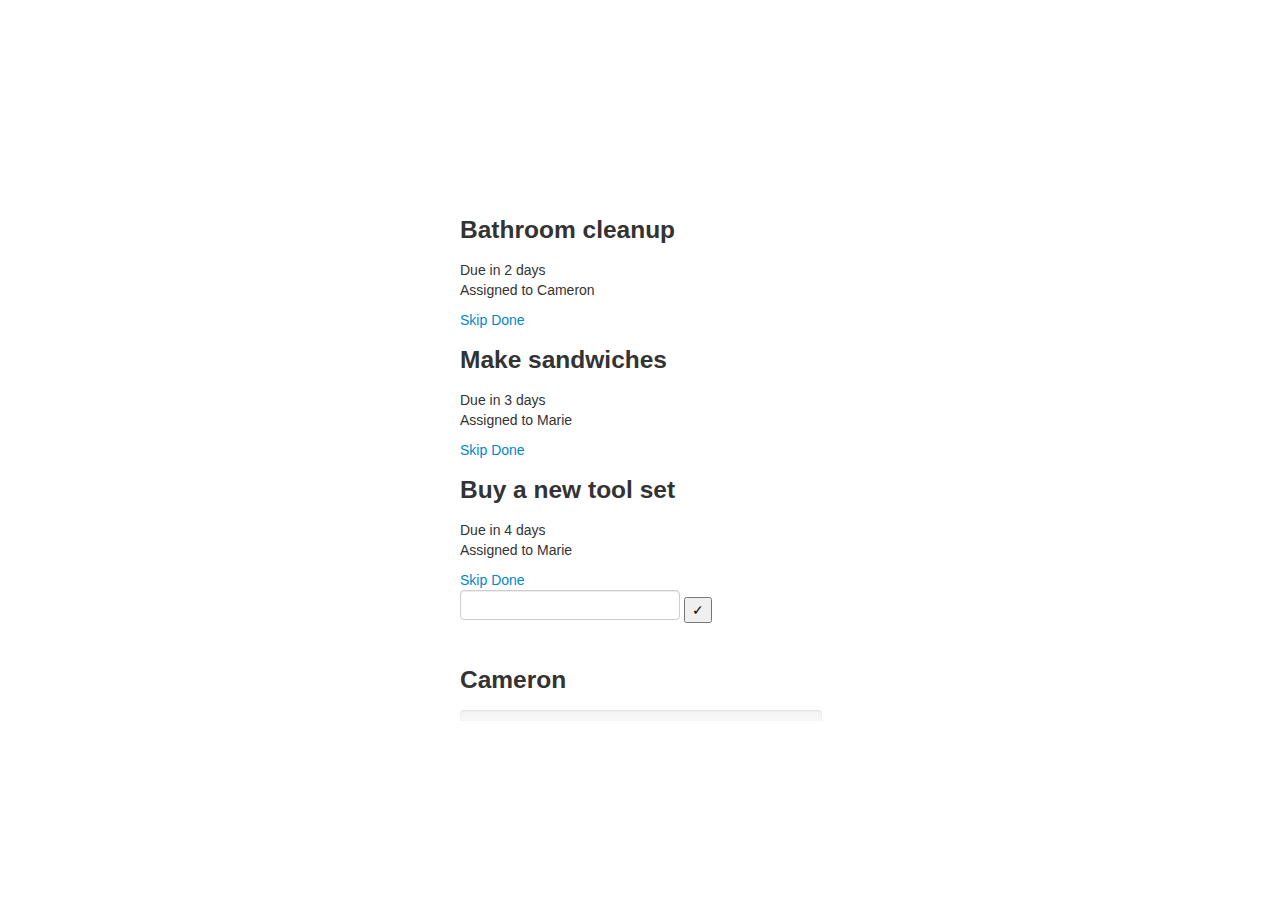
==== iphone.html @ eed59941 "Added iphone wrapper" ====
<!DOCTYPE html>
<html>
    <head>
        <style>
            #phone {
                margin: auto;
                width: 480px;
                position: relative;
            }

            #phone img {
                position: absolute;
                width: 480px;
            }

            #phone iframe {
                position: absolute;
                top: 192px;
                left: 40px;

                width: 402px;
                height: 521px;

                border: 0;
            }
        </style>
    </head>
    <body>
        <div id="phone">
            <img src="img/iphone-bg.png" alt=""/>
            <iframe src="index.html" />
        </div>
    </body>
</html>
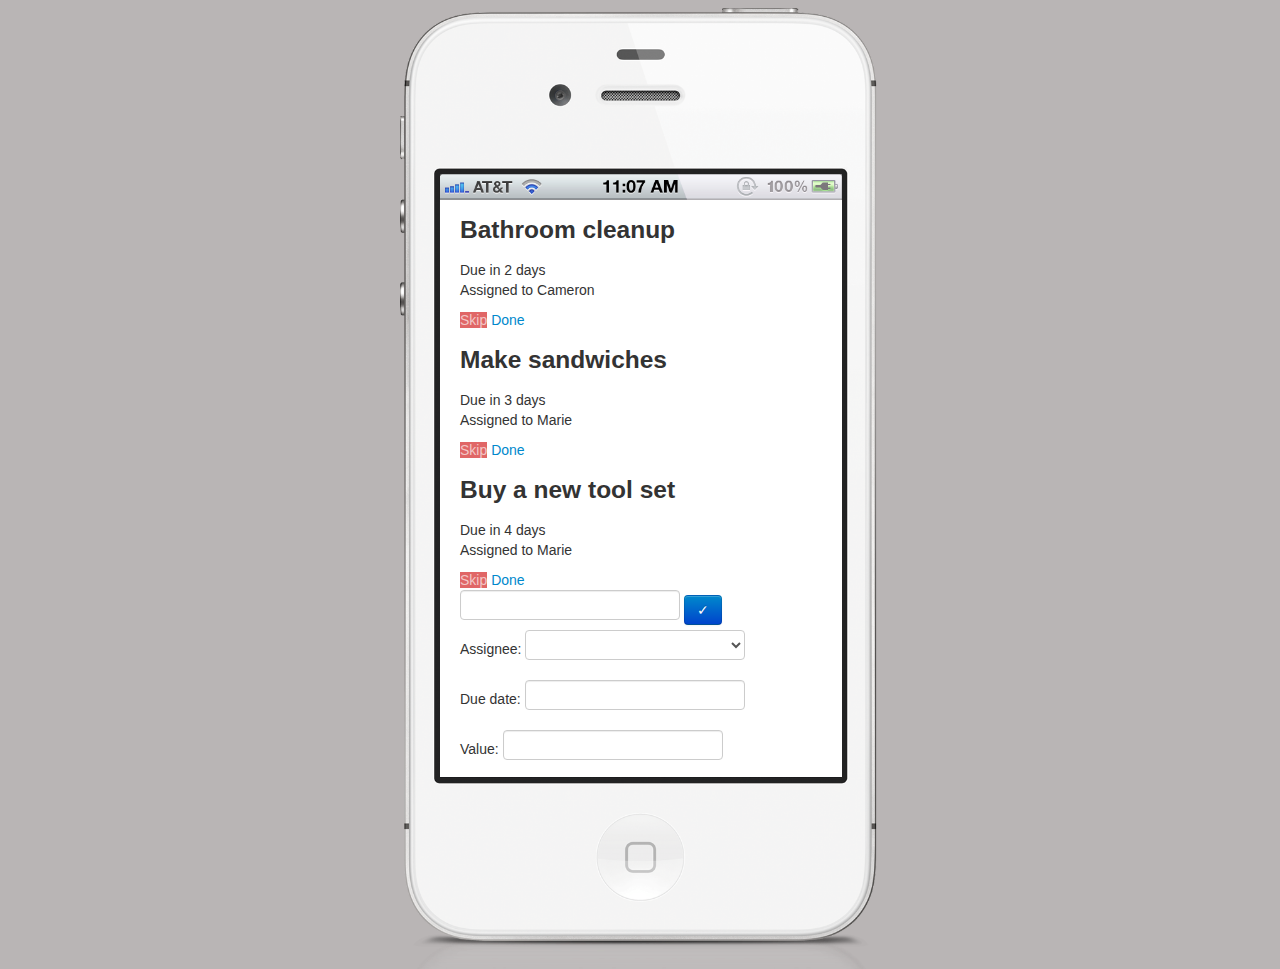
==== commit 5fdcef10: "removed iphone safary bar" ====
--- a/iphone.html
+++ b/iphone.html
@@ -2,6 +2,10 @@
 <html>
     <head>
         <style>
+            body {
+                background-color: #B9B5B5;
+            }
+            
             #phone {
                 margin: auto;
                 width: 480px;
@@ -19,7 +23,7 @@
                 left: 40px;
 
                 width: 402px;
-                height: 521px;
+                height: 577px;
 
                 border: 0;
             }
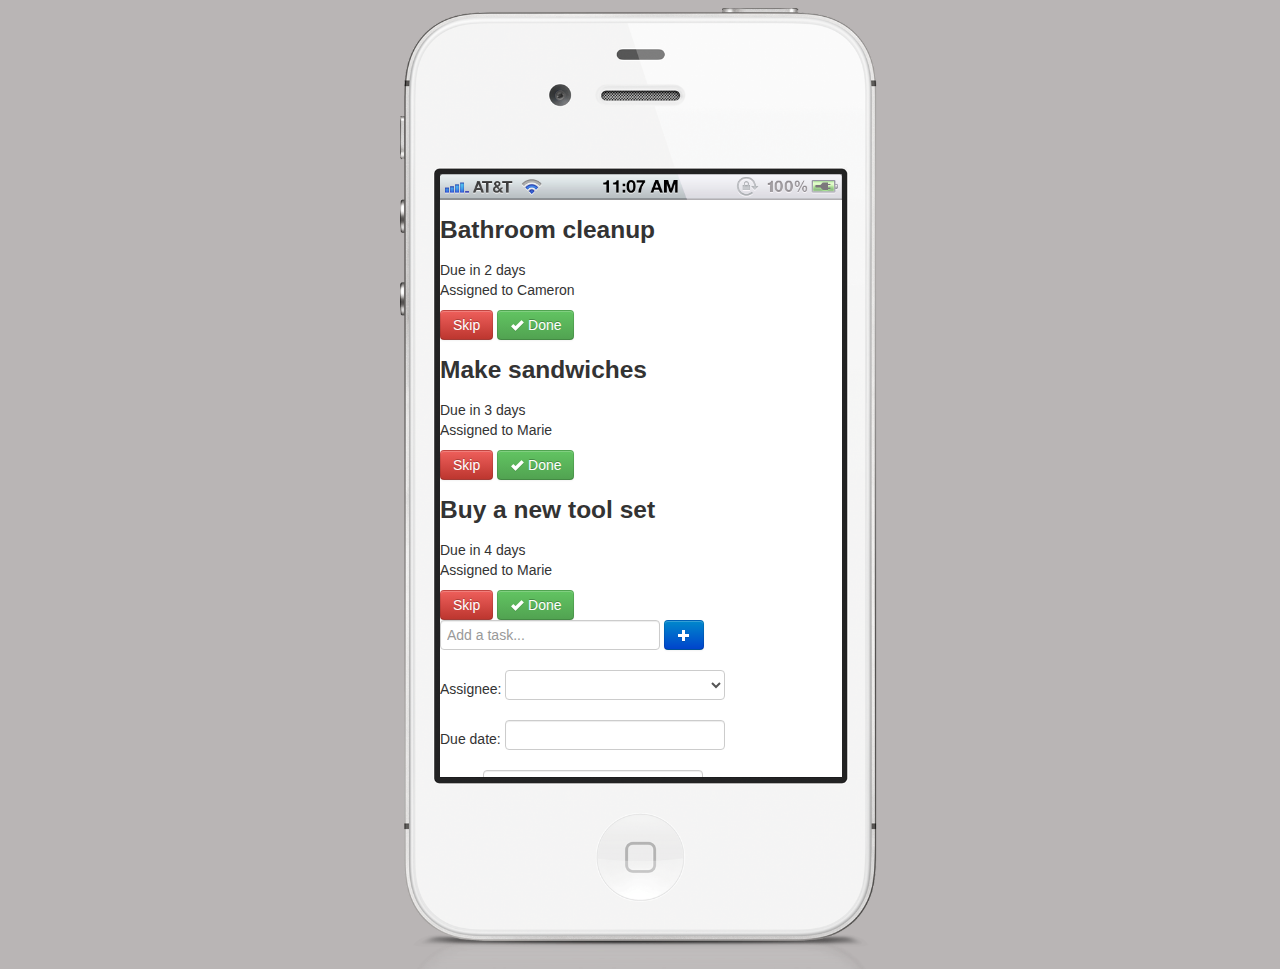
==== commit 3d179af7: "Removed scrollbars" ====
--- a/iphone.html
+++ b/iphone.html
@@ -10,6 +10,7 @@
                 margin: auto;
                 width: 480px;
                 position: relative;
+
             }
 
             #phone img {
@@ -26,6 +27,7 @@
                 height: 577px;
 
                 border: 0;
+                overflow: hidden;
             }
         </style>
     </head>
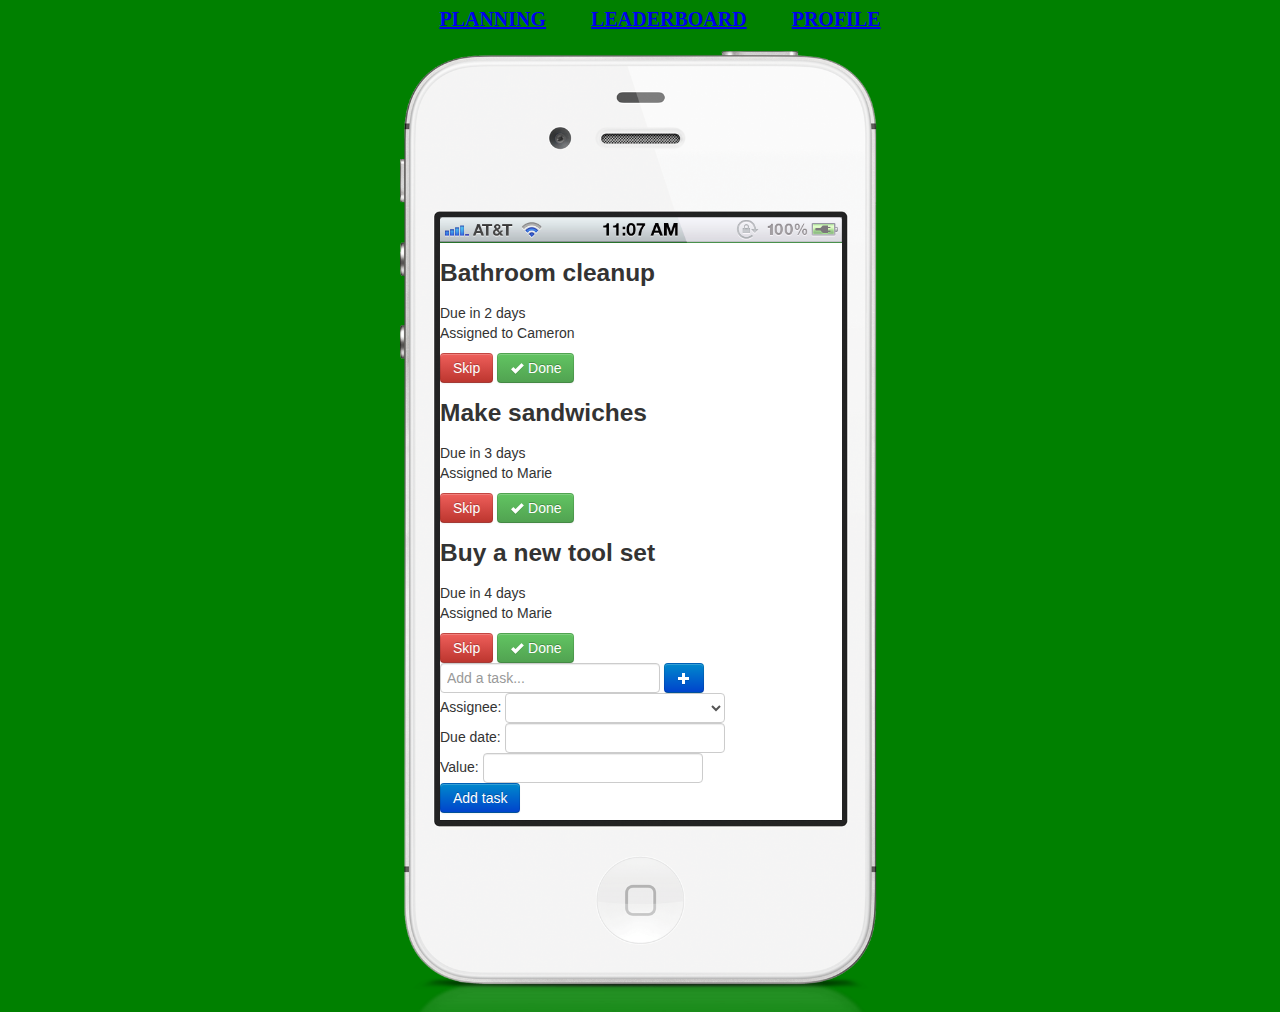
==== commit 021b86ef: "Slide between pages from iphone.html" ====
--- a/iphone.html
+++ b/iphone.html
@@ -1,9 +1,23 @@
 <!DOCTYPE html>
 <html>
     <head>
+        <script src="js/jquery.js" type="text/javascript"></script>
+        <script type="text/javascript">
+            $(document).ready(function () {
+                $('#slide-planning').click(function () {
+                    document.getElementById('phoneScreen').contentWindow.slideToPage('planning');
+                });
+                $('#slide-leaderboard').click(function () {
+                    document.getElementById('phoneScreen').contentWindow.slideToPage('leaderboard');
+                });
+                $('#slide-profile').click(function () {
+                    document.getElementById('phoneScreen').contentWindow.slideToPage('profile');
+                });
+            });
+        </script>
         <style>
             body {
-                background-color: #B9B5B5;
+                background-color: green;
             }
             
             #phone {
@@ -29,12 +43,27 @@
                 border: 0;
                 overflow: hidden;
             }
+
+            #navigation {
+                font-size: 20px;
+                font-weight: bold;
+                text-align: center;
+                margin-bottom: 20px;
+            }
+            #navigation a {
+                margin-left: 40px;
+            }
         </style>
     </head>
     <body>
+        <div id="navigation">
+            <a href="#" id="slide-planning">PLANNING</a>
+            <a href="#" id="slide-leaderboard">LEADERBOARD</a>
+            <a href="#" id="slide-profile">PROFILE</a>
+        </div>
         <div id="phone">
             <img src="img/iphone-bg.png" alt=""/>
-            <iframe src="index.html" />
+            <iframe src="index.html" id="phoneScreen" />
         </div>
     </body>
 </html>
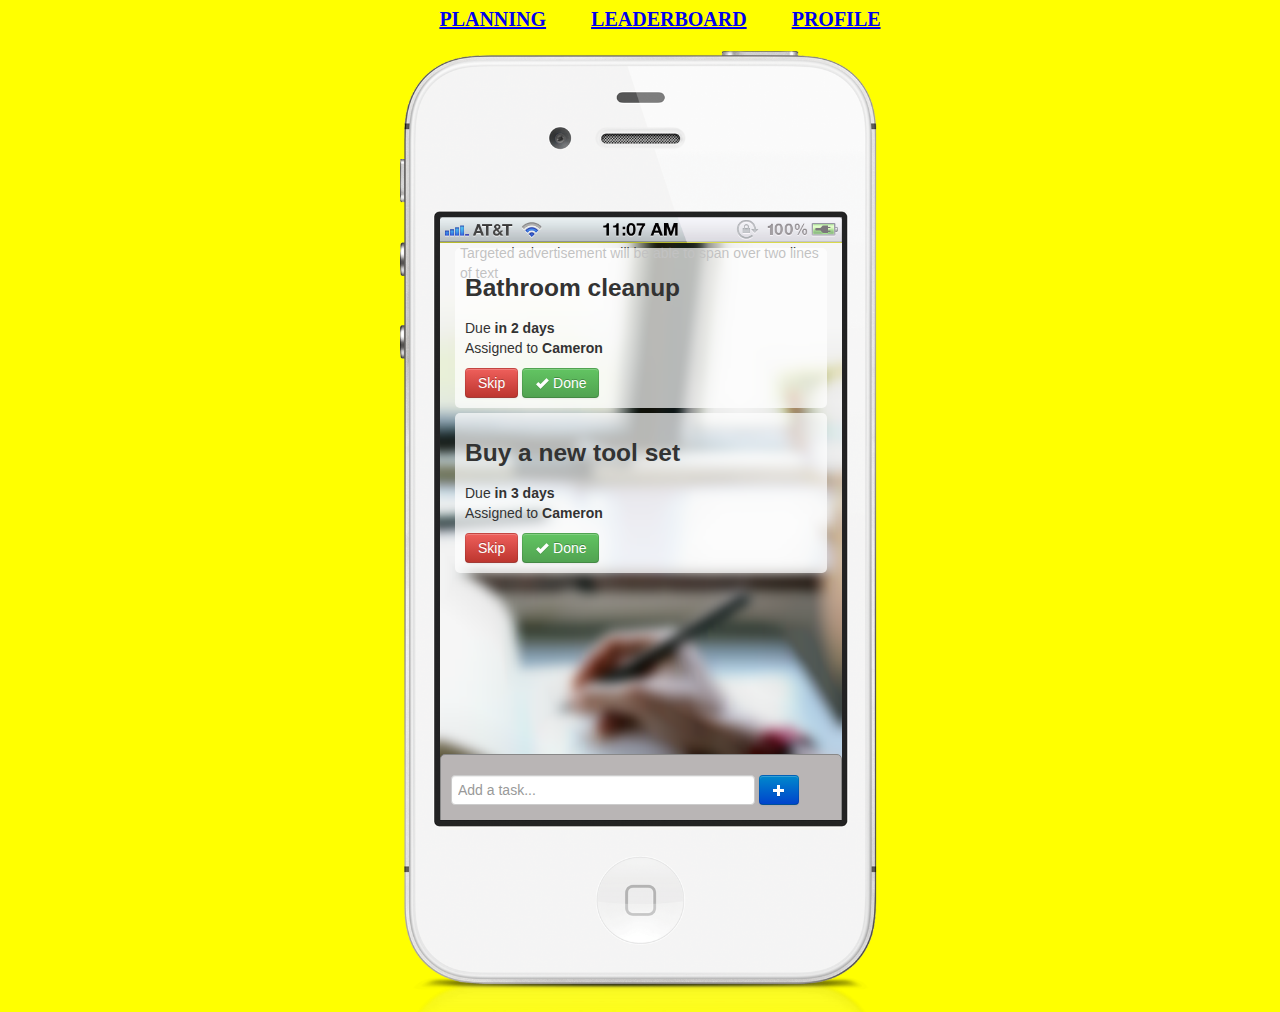
==== commit dcc156f2: "Bugfix + cosmetique" ====
--- a/iphone.html
+++ b/iphone.html
@@ -17,7 +17,7 @@
         </script>
         <style>
             body {
-                background-color: green;
+                background-color: yellow;
             }
             
             #phone {
